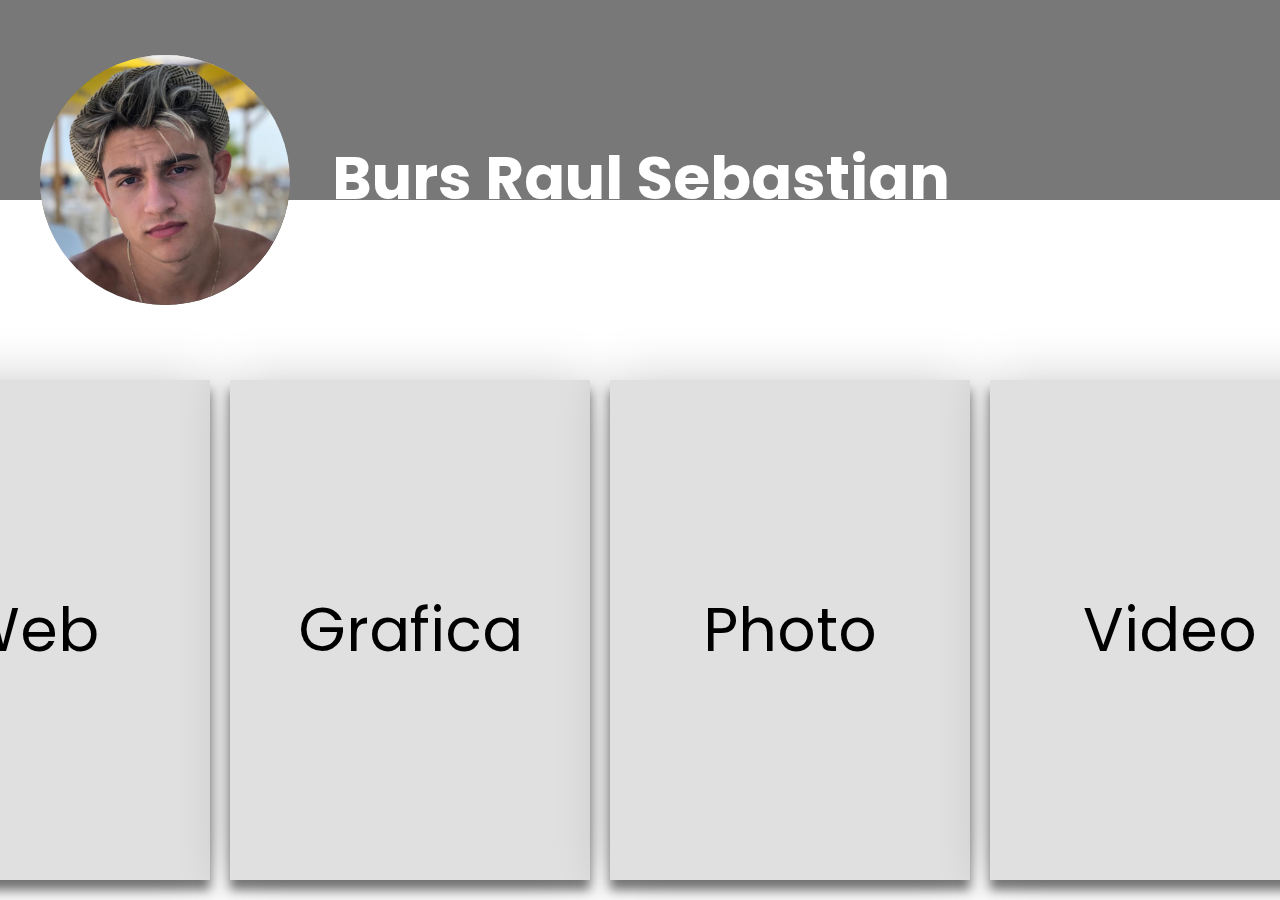
==== sito mio/index.html @ 027121a4 "Add files via upload" ====
<!DOCTYPE html>
<html>
<head>
	<title>Portfolio</title>
	<link rel="stylesheet" type="text/css" href="style.css">
	<script type="text/javascript" src="script.js"></script>
</head>
<body>

	<div id="Header" class="Header">

		<div id="Foto" class="Foto">
			<img src="Immagini\prova1.jpg" style="width: 100%; height: 100%; border-radius: 200px;">
		</div>

		<div class="Container_Testo" id="Container_Testo">

			<div id="Nome" class="Nome" >
				<a href="#SonoIo" class="Testo">Burs Raul Sebastian </a>
			</div>

		</div>

	</div>
		<div id="Body" class="Body">
			<div id="Web" class="card" onclick="Web()"> Web </div>
			<div id="Grafica" class="card "> Grafica</div>
			<div id="Photo" class="card"> Photo </div>
			<div id="Video" class="card"> Video </div>
			

			<div id="Web_Container" class="Web_Container" style="display: none;">
				<div id="Web_Header_Foto" class="Web_Header_Foto">
					<p id="Web_Header_Testo" class="Web_Header_Testo">
						‘ Prova con un testo di citazione più lunvghfvityghcfvtugjhfkv,hgjdfylghjkbhjiofylgu.jhbjpbouògo’ “ ”
					</p>
				</div>
				<div id="Web_Body" class="Web_Body">

						<div id="Html" class="Web_Body_Top">
							<img src="Immagini/Web/HTML.png" class="Web_Body_Top_Img">
						</div>
						<div id="CSS" class="Web_Body_Top">
							<img src="Immagini/Web/CSS.png" class="Web_Body_Top_Img">
						</div>
						<div id="JS" class="Web_Body_Top">
							<img src="Immagini/Web/JS.png" class="Web_Body_Top_Img">
						</div>
						</div>
				
				
					
			</div>

		</div>



</body>
</html>




<!--<p name="SonoIo" class="SonoIo"> Ciao questo sono io </p>
				<a href="#" style="color: black;">Torna su</a>
				<a name="SonoIo"></a>
				-->





<!-- Mouse Events https://www.w3schools.com/tags/ref_eventattributes.asp -->

<!-- Bug:
	1) se toprni tda sotto a sopra il div si trighhera
	-->
---- sito mio/style.css ----
@import url('https://fonts.googleapis.com/css2?family=Open+Sans:ital,wght@0,300;0,400;0,700;1,400;1,700&display=swap');
@import url('https://fonts.googleapis.com/css2?family=Poppins:wght@100;400&display=swap');


.Header{
	background-color: #787878;
	position: absolute;
	top: 0px;
	left: 0px;
	width: 100%;
	height: 200px;
}
.Foto{

	position: absolute;
	background-color: green;
	width: 250px;
	height: 250px;
	top: 50%;
	left: 40px;
	margin-top: -45px;
	border-radius: 200px;
	background: url(Immagini/prova1.jpg);
}
.testo
{
text-decoration : none;
}
a{
	text-decoration: none;
	color: white;
	transition: 0.1s;
}
a:active
{
	color:orange;
}
.Container_Testo
{
	
    position: absolute;
    left: 330px;
    bottom: 0px;
    width: 900px;
    height: 65px;
    background-color: ;
    padding: 2px;
    /*font-family: 'Open Sans';*/
    font-family: 'Poppins', sans-serif;
    transition: 0.2s;
}
.Nome
{
	font-weight: bold;
    font-size: 60px;
    color: #FFFFFF;
}

.Container_Testo:hover
{
	bottom: 13px;
	color: orange;
}
.Data
{

	position: relative;
	font-size: 25px;
	bottom: 11px;

}
.Io
{

	position: absolute;
	right: 0px;
	bottom: 0px;
	font-size: 20px;

}
div
{

}
.SonoIo
{
	color:black;
}
.Body{
	background-color: ;
	position: absolute;
	top: 380px;
	left: 50%;
	margin-left: -800px;
	width: 1600px;
	height: 500px;
}
.card{

	font-family: 'Poppins';
	font-weight: thin;
	background-color: #e0e0e0 ;
	position: relative;
	float: left;
	width: 360px;
	height: 100%;
	margin-left: 10px;
	margin-right: 10px;
	transition: 0.3s;
	text-align: center;
	line-height: 500px;
 	font-size: 60px;
	z-index: 0;
	box-shadow: 0 10px 10px rgba(0, 0, 0, 0.5), 0px 0px 50px rgba(0, 0, 0, 0.2);
}
#Web
{
	
}
#Web:hover{

	background-image: url(Immagini/Web/Card.jfif);
	background-repeat: no-repeat;
	background-size: auto 500px;
	background-position: center;
	overflow: hidden
}
#Grafica:hover{

	background-image: url(Immagini/Graphic/Card.jpg);
	background-repeat: no-repeat;
	background-size: auto 500px;
	background-position: center;
	overflow: hidden
	/*background-position: center;*/
}
#Photo:hover
{

	background-image: url(Immagini/Photo/Card.jpg);
	background-repeat: no-repeat;
	background-size: auto 500px;
	background-position: center;
	overflow: hidden;
}

#Video:hover
{
	background-image: url(Immagini/Video/Card.jpg);
	background-repeat: no-repeat;
	background-size: auto 500px;
	background-position: center;
	overflow: hidden

}

.card:hover{

	 box-shadow: 0 10px 10px rgba(0, 0, 0, 0.5), 0px 0px 50px rgba(0, 0, 0, 0.2);
	   font-size: 80px;
	   background-color: rgba(0,0,0,0.5);			/* sfpndo 1*/
	   background-blend-mode: multiply;				/*unisce sfondi* https://www.aculine.net/css/background-in-overlay-si-fanno-con-i-css.html /
	  /* background: rgba(0,0,0,0.5);*/
	   width: 550px;
	   margin-left: -50px;
	   margin-right: -50px;
	   margin-top: -70px; 
	   z-index: 1;
	   color: white;
}

.Web_Container{

    width: 100px;
    height: auto;
    background-color: red;
    position: absolute;
    margin-left: 10px;
    margin-top: 82px;
    width: 93.8%;
    top: 500px;

}
.Web_Header_Foto
{
	text-align: center;
	position: absolute;
	top: 0px;
	left: 0px;
	height: 480px;
	width: 100%;
	background-color: rgba(0,0,0,0.5);
	background-image: url(Immagini/Web/Header.jpg);
	background-repeat: no-repeat;
	background-size: 100% auto;
	background-position: center;

	background-blend-mode: multiply;	

}
.Web_Header_Testo
{
	font-family: 'Poppins';
    font-weight: bold;
    line-height: 100px;
    color: white;
    font-size: 100px;
    position: absolute;
    top: 0px;
    left: 0px;
    height: 100px;
    width: 75%;
    left: 25%;
    margin-left: -12.5%;
	

}
.Web_Body
{
	position: absolute;
	top: 480px;
	width: 100%;
	height: 2000px;
	background-color: green;

}
.Web_Body_Top{
	width: auto;
	height:auto;
	margin-left: 8.8px;
	margin-right: 8.8px;
	background-color: green;
	display: inline-block; /* trasformare un elemento block in un inline-block */

margin-right: -0.25em;  /*eliminiamo spazio tra i blocchi sulla destra */

}
.Web_Body_Top_Img{
	height: 480px;
	width: 480px;
	margin-top: 20px;

	
}
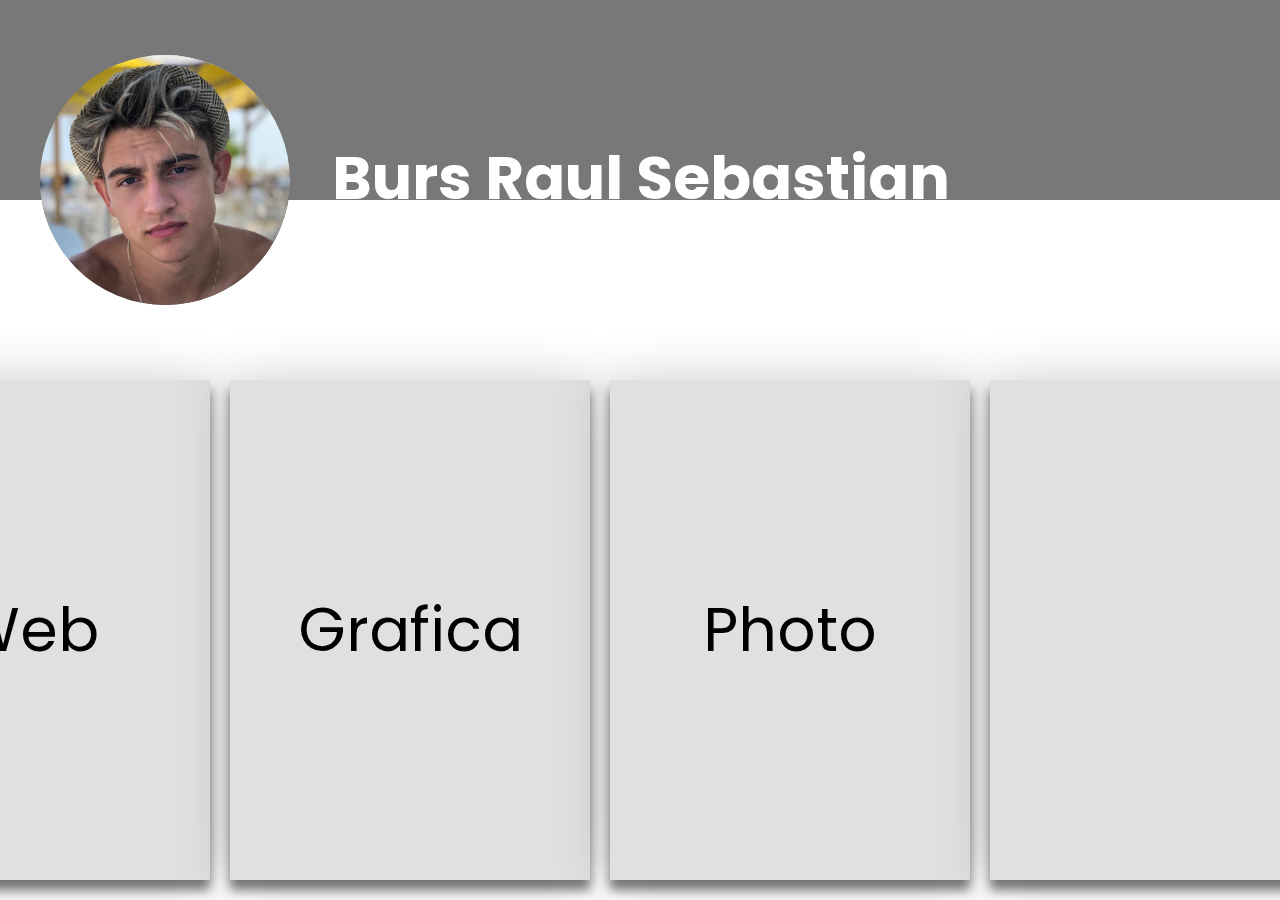
==== commit c7323eb0: "Update index.html" ====
--- a/sito mio/index.html
+++ b/sito mio/index.html
@@ -26,7 +26,7 @@
 			<div id="Web" class="card" onclick="Web()"> Web </div>
 			<div id="Grafica" class="card "> Grafica</div>
 			<div id="Photo" class="card"> Photo </div>
-			<div id="Video" class="card"> Video </div>
+			<div id="Video" class="card"><a href="https://github.com/sebastianburs/sebastianburs.github.io/blob/main/JQuery/JS_VS_JQ.html" JQuery </a></div>
 			
 
 			<div id="Web_Container" class="Web_Container" style="display: none;">
@@ -75,4 +75,4 @@
 
 <!-- Bug:
 	1) se toprni tda sotto a sopra il div si trighhera
-	-->+	-->
